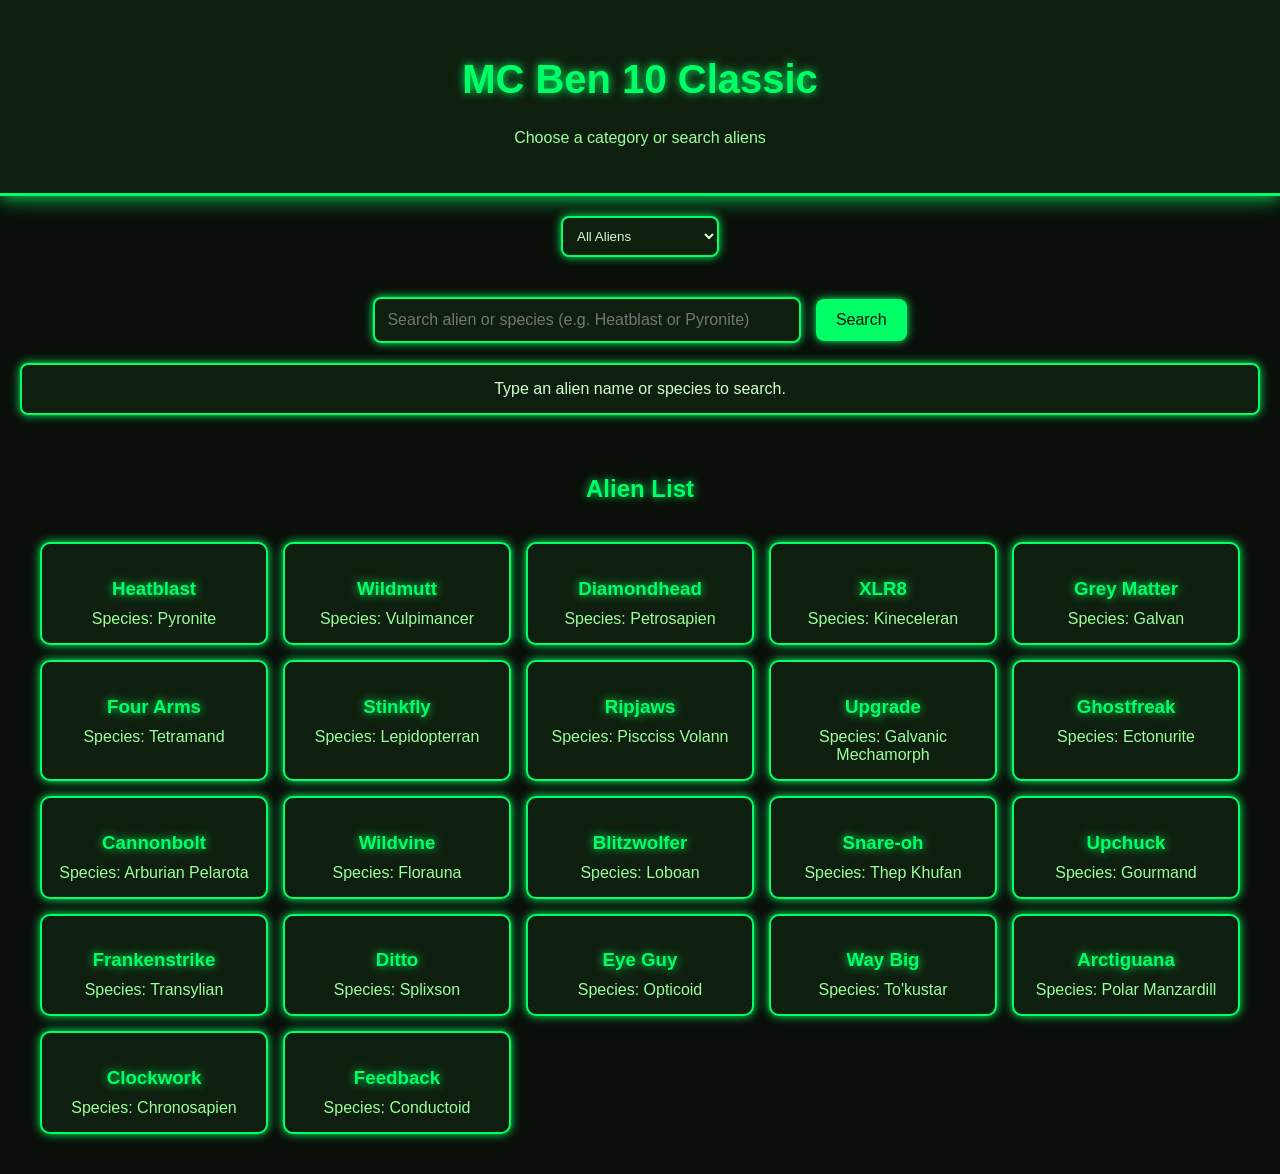
==== index.html @ 09f0365b "Update Omnitrix logo image source" ====
<!DOCTYPE html>
<html lang="en">
<head>
  <meta charset="UTF-8">
  <meta name="viewport" content="width=device-width, initial-scale=1.0">
  <title>MC Ben 10 Classic</title>
  <link rel="stylesheet" href="style.css">
</head>

<body>

  <!-- Simple Omnitrix Loading Screen -->
  <div id="omniLoading">
    <img id="omniLogo" src="https://i.postimg.cc/vB3P3kk9/images.jpg" alt="Omnitrix Logo">
    <p class="loadingText">Loading...</p>
  </div>

  <header>
    <h1>MC Ben 10 Classic</h1>
    <p>Choose a category or search aliens</p>
  </header>

  <!-- Category Dropdown -->
  <section id="categorySection">
    <select id="categorySelect">
      <option value="all">All Aliens</option>
      <option value="mcclassic">MC Ben 10 Classic</option>
    </select>
  </section>

  <!-- Search Section -->
  <section id="searchSection">
    <input id="searchInput" type="text" placeholder="Search alien or species (e.g. Heatblast or Pyronite)">
    <button id="searchBtn">Search</button>
    <div id="searchResult">Type an alien name or species to search.</div>
  </section>

  <!-- Alien List -->
  <section id="alienSection">
    <h2>Alien List</h2>
    <div id="alienList"></div>
  </section>

  <script src="script.js"></script>
</body>
</html>
---- style.css ----
body {
  background: #0a0f0a;
  color: #d0ffd0;
  font-family: 'Trebuchet MS', sans-serif;
  margin: 0;
  padding: 0;
}

/* Loading Screen */
#omniLoading {
  position: fixed;
  top: 0;
  left: 0;
  width: 100%;
  height: 100%;
  background: #0a0f0a;
  display: flex;
  flex-direction: column;
  justify-content: center;
  align-items: center;
  z-index: 9999;
  transition: opacity 1s ease;
}

#omniLogo {
  width: 120px;
  height: 120px;
  animation: spin 2s linear infinite;
  filter: drop-shadow(0 0 20px #00ff66);
}

@keyframes spin {
  from { transform: rotate(0deg); }
  to { transform: rotate(360deg); }
}

.loadingText {
  margin-top: 20px;
  color: #00ff66;
  font-size: 1.3rem;
  letter-spacing: 3px;
  text-shadow: 0 0 10px #00ff66;
}

/* Header */
header {
  text-align: center;
  padding: 30px 10px;
  background: #0f1f0f;
  border-bottom: 3px solid #00ff66;
  box-shadow: 0 0 20px #00ff66;
}

header h1 {
  font-size: 2.5rem;
  color: #00ff66;
  text-shadow: 0 0 10px #00ff66;
}

header p {
  color: #9aff9a;
}

/* Category Dropdown */
#categorySection {
  text-align: center;
  padding: 20px;
}

#categorySelect {
  padding: 10px;
  background: #0f1f0f;
  border: 2px solid #00ff66;
  color: #d0ffd0;
  border-radius: 8px;
  box-shadow: 0 0 10px #00ff66;
}

/* Search Section */
#searchSection {
  padding: 20px;
  text-align: center;
}

#searchInput {
  width: 70%;
  max-width: 400px;
  padding: 12px;
  border-radius: 8px;
  border: 2px solid #00ff66;
  background: #0f1f0f;
  color: #d0ffd0;
  font-size: 1rem;
  box-shadow: 0 0 10px #00ff66;
}

#searchBtn {
  padding: 12px 20px;
  margin-left: 10px;
  background: #00ff66;
  color: #0a0f0a;
  border: none;
  border-radius: 8px;
  font-size: 1rem;
  cursor: pointer;
  box-shadow: 0 0 10px #00ff66;
}

#searchBtn:hover {
  box-shadow: 0 0 20px #00ff66;
}

#searchResult {
  margin-top: 20px;
  padding: 15px;
  background: #0f1f0f;
  border: 2px solid #00ff66;
  border-radius: 8px;
  box-shadow: 0 0 10px #00ff66;
}

/* Alien List */
#alienSection {
  padding: 20px;
}

#alienSection h2 {
  text-align: center;
  color: #00ff66;
  text-shadow: 0 0 8px #00ff66;
}

#alienList {
  display: grid;
  grid-template-columns: repeat(auto-fit, minmax(220px, 1fr));
  gap: 15px;
  padding: 20px;
}

.alien-card {
  background: #0f1f0f;
  border: 2px solid #00ff66;
  border-radius: 10px;
  padding: 15px;
  text-align: center;
  transition: 0.2s;
  box-shadow: 0 0 10px #00ff66;
}

.alien-card:hover {
  transform: scale(1.05);
  box-shadow: 0 0 20px #00ff66;
}

.alien-card h3 {
  color: #00ff66;
  margin-bottom: 10px;
  text-shadow: 0 0 10px #00ff66;
}

.alien-meta {
  color: #9aff9a;
}
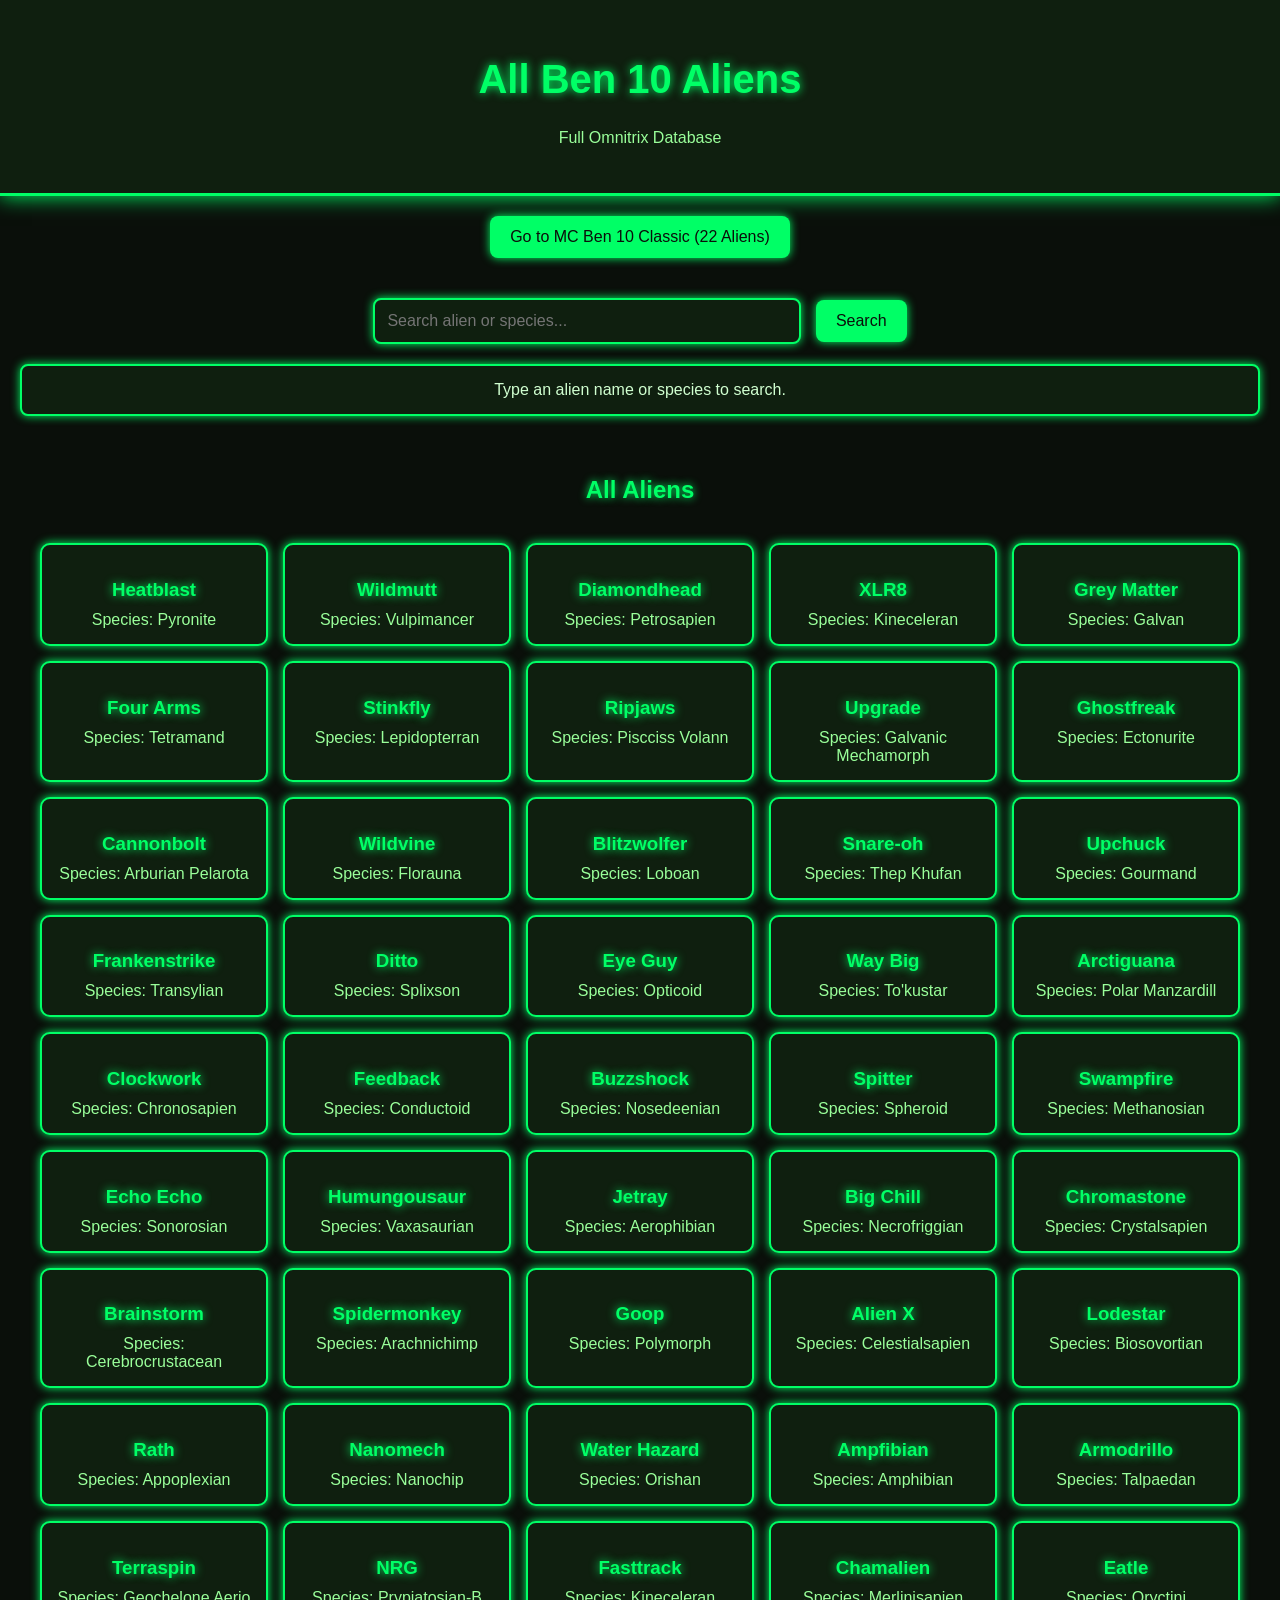
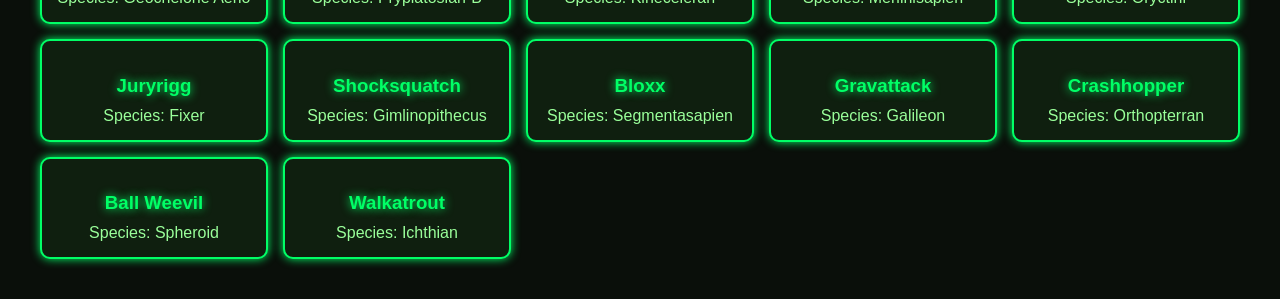
==== commit d82175fd: "Rename all.html to index.html" ====
--- a/index.html
+++ b/index.html
@@ -3,44 +3,34 @@
 <head>
   <meta charset="UTF-8">
   <meta name="viewport" content="width=device-width, initial-scale=1.0">
-  <title>MC Ben 10 Classic</title>
+  <title>All Ben 10 Aliens</title>
   <link rel="stylesheet" href="style.css">
 </head>
 
 <body>
 
-  <!-- Simple Omnitrix Loading Screen -->
-  <div id="omniLoading">
-    <img id="omniLogo" src="https://i.postimg.cc/vB3P3kk9/images.jpg" alt="Omnitrix Logo">
-    <p class="loadingText">Loading...</p>
-  </div>
-
   <header>
-    <h1>MC Ben 10 Classic</h1>
-    <p>Choose a category or search aliens</p>
+    <h1>All Ben 10 Aliens</h1>
+    <p>Full Omnitrix Database</p>
   </header>
 
-  <!-- Category Dropdown -->
-  <section id="categorySection">
-    <select id="categorySelect">
-      <option value="all">All Aliens</option>
-      <option value="mcclassic">MC Ben 10 Classic</option>
-    </select>
+  <section id="navSection">
+    <button onclick="window.location.href='mcclassic.html'" id="mcBtn">
+      Go to MC Ben 10 Classic (22 Aliens)
+    </button>
   </section>
 
-  <!-- Search Section -->
   <section id="searchSection">
-    <input id="searchInput" type="text" placeholder="Search alien or species (e.g. Heatblast or Pyronite)">
+    <input id="searchInput" type="text" placeholder="Search alien or species...">
     <button id="searchBtn">Search</button>
     <div id="searchResult">Type an alien name or species to search.</div>
   </section>
 
-  <!-- Alien List -->
   <section id="alienSection">
-    <h2>Alien List</h2>
+    <h2>All Aliens</h2>
     <div id="alienList"></div>
   </section>
 
-  <script src="script.js"></script>
+  <script src="all.js"></script>
 </body>
 </html>
--- a/style.css
+++ b/style.css
@@ -4,42 +4,6 @@
   font-family: 'Trebuchet MS', sans-serif;
   margin: 0;
   padding: 0;
-}
-
-/* Loading Screen */
-#omniLoading {
-  position: fixed;
-  top: 0;
-  left: 0;
-  width: 100%;
-  height: 100%;
-  background: #0a0f0a;
-  display: flex;
-  flex-direction: column;
-  justify-content: center;
-  align-items: center;
-  z-index: 9999;
-  transition: opacity 1s ease;
-}
-
-#omniLogo {
-  width: 120px;
-  height: 120px;
-  animation: spin 2s linear infinite;
-  filter: drop-shadow(0 0 20px #00ff66);
-}
-
-@keyframes spin {
-  from { transform: rotate(0deg); }
-  to { transform: rotate(360deg); }
-}
-
-.loadingText {
-  margin-top: 20px;
-  color: #00ff66;
-  font-size: 1.3rem;
-  letter-spacing: 3px;
-  text-shadow: 0 0 10px #00ff66;
 }
 
 /* Header */
@@ -61,19 +25,25 @@
   color: #9aff9a;
 }
 
-/* Category Dropdown */
-#categorySection {
+/* Navigation Buttons */
+#navSection {
   text-align: center;
   padding: 20px;
 }
 
-#categorySelect {
-  padding: 10px;
-  background: #0f1f0f;
-  border: 2px solid #00ff66;
-  color: #d0ffd0;
+#navSection button {
+  padding: 12px 20px;
+  background: #00ff66;
+  color: #0a0f0a;
+  border: none;
   border-radius: 8px;
+  font-size: 1rem;
+  cursor: pointer;
   box-shadow: 0 0 10px #00ff66;
+}
+
+#navSection button:hover {
+  box-shadow: 0 0 20px #00ff66;
 }
 
 /* Search Section */
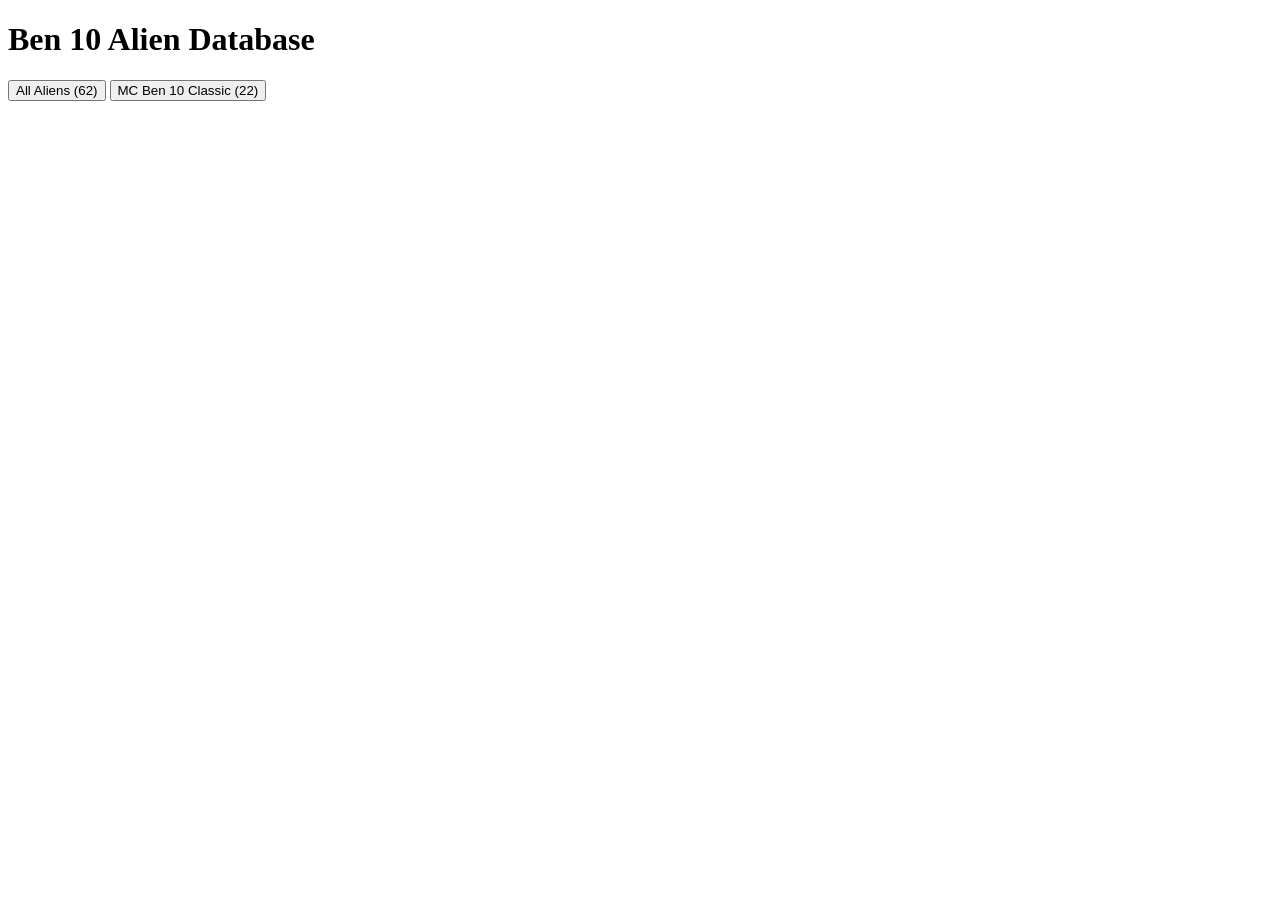
==== commit c38daae3: "Add initial HTML structure for Ben 10 Database" ====
--- a/index.html
+++ b/index.html
@@ -3,34 +3,23 @@
 <head>
   <meta charset="UTF-8">
   <meta name="viewport" content="width=device-width, initial-scale=1.0">
-  <title>All Ben 10 Aliens</title>
-  <link rel="stylesheet" href="style.css">
+  <title>Ben 10 Database</title>
+  <link rel="stylesheet" href="homepage.css">
 </head>
 
 <body>
 
-  <header>
-    <h1>All Ben 10 Aliens</h1>
-    <p>Full Omnitrix Database</p>
-  </header>
+  <div class="centerBox">
+    <h1>Ben 10 Alien Database</h1>
 
-  <section id="navSection">
-    <button onclick="window.location.href='mcclassic.html'" id="mcBtn">
-      Go to MC Ben 10 Classic (22 Aliens)
+    <button onclick="window.location.href='all.html'" class="navBtn">
+      All Aliens (62)
     </button>
-  </section>
 
-  <section id="searchSection">
-    <input id="searchInput" type="text" placeholder="Search alien or species...">
-    <button id="searchBtn">Search</button>
-    <div id="searchResult">Type an alien name or species to search.</div>
-  </section>
+    <button onclick="window.location.href='mcclassic.html'" class="navBtn">
+      MC Ben 10 Classic (22)
+    </button>
+  </div>
 
-  <section id="alienSection">
-    <h2>All Aliens</h2>
-    <div id="alienList"></div>
-  </section>
-
-  <script src="all.js"></script>
 </body>
 </html>
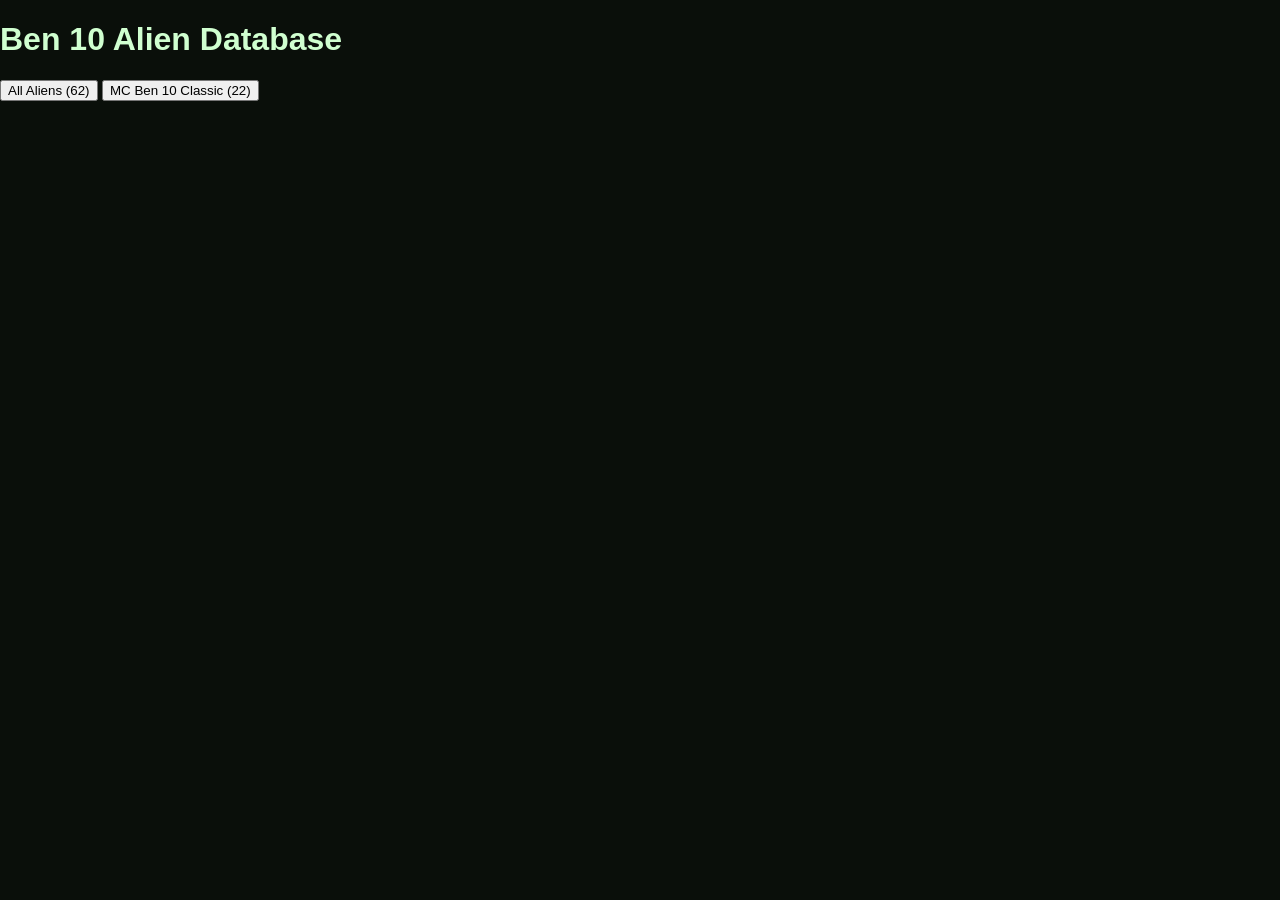
==== commit 7e05b19e: "Change stylesheet link from homepage.css to style.css" ====
--- a/index.html
+++ b/index.html
@@ -4,7 +4,7 @@
   <meta charset="UTF-8">
   <meta name="viewport" content="width=device-width, initial-scale=1.0">
   <title>Ben 10 Database</title>
-  <link rel="stylesheet" href="homepage.css">
+  <link rel="stylesheet" href="style.css">
 </head>
 
 <body>
--- a/style.css
+++ b/style.css
@@ -0,0 +1,133 @@
+body {
+  background: #0a0f0a;
+  color: #d0ffd0;
+  font-family: 'Trebuchet MS', sans-serif;
+  margin: 0;
+  padding: 0;
+}
+
+/* Header */
+header {
+  text-align: center;
+  padding: 30px 10px;
+  background: #0f1f0f;
+  border-bottom: 3px solid #00ff66;
+  box-shadow: 0 0 20px #00ff66;
+}
+
+header h1 {
+  font-size: 2.5rem;
+  color: #00ff66;
+  text-shadow: 0 0 10px #00ff66;
+}
+
+header p {
+  color: #9aff9a;
+}
+
+/* Navigation Buttons */
+#navSection {
+  text-align: center;
+  padding: 20px;
+}
+
+#navSection button {
+  padding: 12px 20px;
+  background: #00ff66;
+  color: #0a0f0a;
+  border: none;
+  border-radius: 8px;
+  font-size: 1rem;
+  cursor: pointer;
+  box-shadow: 0 0 10px #00ff66;
+}
+
+#navSection button:hover {
+  box-shadow: 0 0 20px #00ff66;
+}
+
+/* Search Section */
+#searchSection {
+  padding: 20px;
+  text-align: center;
+}
+
+#searchInput {
+  width: 70%;
+  max-width: 400px;
+  padding: 12px;
+  border-radius: 8px;
+  border: 2px solid #00ff66;
+  background: #0f1f0f;
+  color: #d0ffd0;
+  font-size: 1rem;
+  box-shadow: 0 0 10px #00ff66;
+}
+
+#searchBtn {
+  padding: 12px 20px;
+  margin-left: 10px;
+  background: #00ff66;
+  color: #0a0f0a;
+  border: none;
+  border-radius: 8px;
+  font-size: 1rem;
+  cursor: pointer;
+  box-shadow: 0 0 10px #00ff66;
+}
+
+#searchBtn:hover {
+  box-shadow: 0 0 20px #00ff66;
+}
+
+#searchResult {
+  margin-top: 20px;
+  padding: 15px;
+  background: #0f1f0f;
+  border: 2px solid #00ff66;
+  border-radius: 8px;
+  box-shadow: 0 0 10px #00ff66;
+}
+
+/* Alien List */
+#alienSection {
+  padding: 20px;
+}
+
+#alienSection h2 {
+  text-align: center;
+  color: #00ff66;
+  text-shadow: 0 0 8px #00ff66;
+}
+
+#alienList {
+  display: grid;
+  grid-template-columns: repeat(auto-fit, minmax(220px, 1fr));
+  gap: 15px;
+  padding: 20px;
+}
+
+.alien-card {
+  background: #0f1f0f;
+  border: 2px solid #00ff66;
+  border-radius: 10px;
+  padding: 15px;
+  text-align: center;
+  transition: 0.2s;
+  box-shadow: 0 0 10px #00ff66;
+}
+
+.alien-card:hover {
+  transform: scale(1.05);
+  box-shadow: 0 0 20px #00ff66;
+}
+
+.alien-card h3 {
+  color: #00ff66;
+  margin-bottom: 10px;
+  text-shadow: 0 0 10px #00ff66;
+}
+
+.alien-meta {
+  color: #9aff9a;
+}
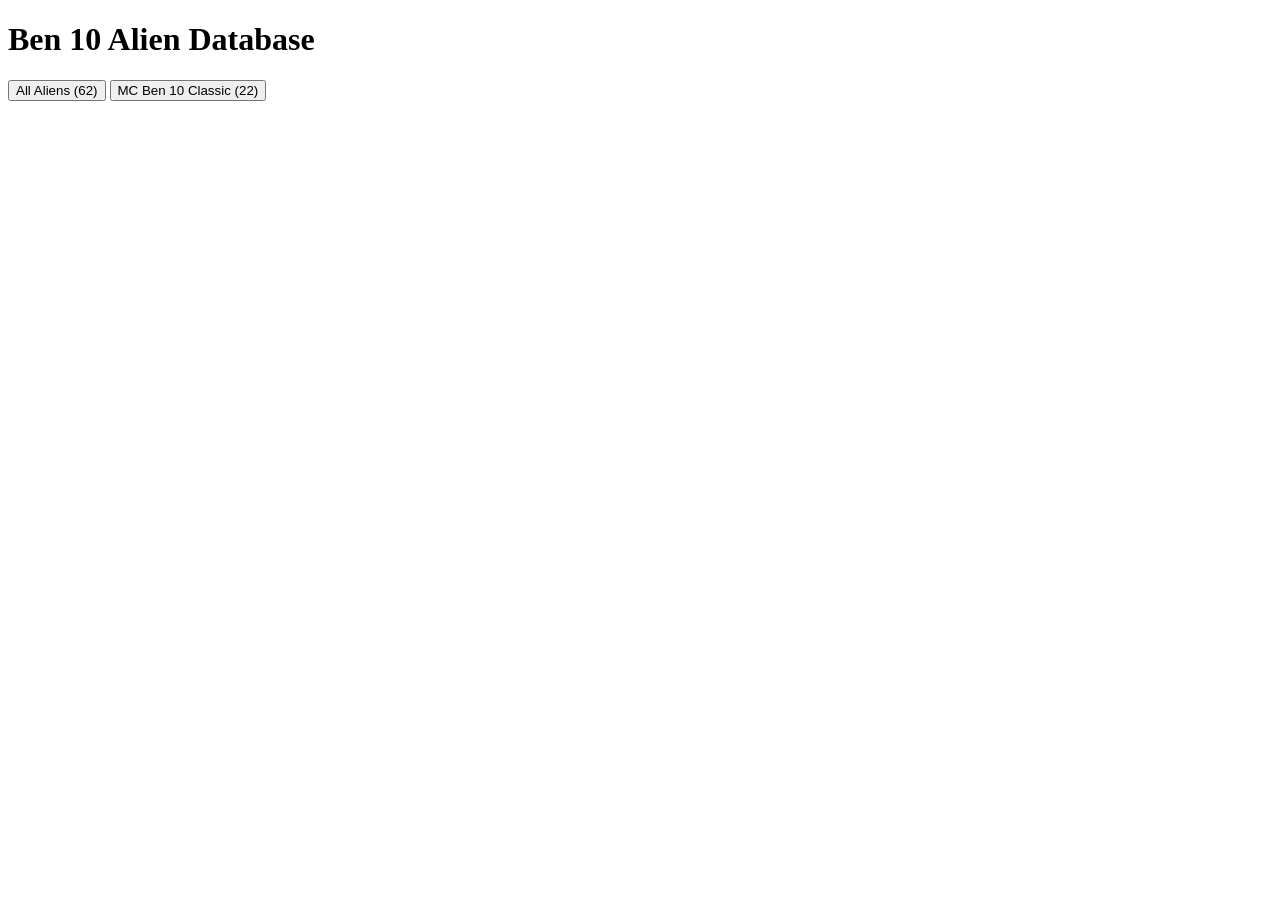
==== commit 7436f370: "Change stylesheet link from style.css to homepage.css" ====
--- a/index.html
+++ b/index.html
@@ -4,7 +4,7 @@
   <meta charset="UTF-8">
   <meta name="viewport" content="width=device-width, initial-scale=1.0">
   <title>Ben 10 Database</title>
-  <link rel="stylesheet" href="style.css">
+  <link rel="stylesheet" href="homepage.css">
 </head>
 
 <body>
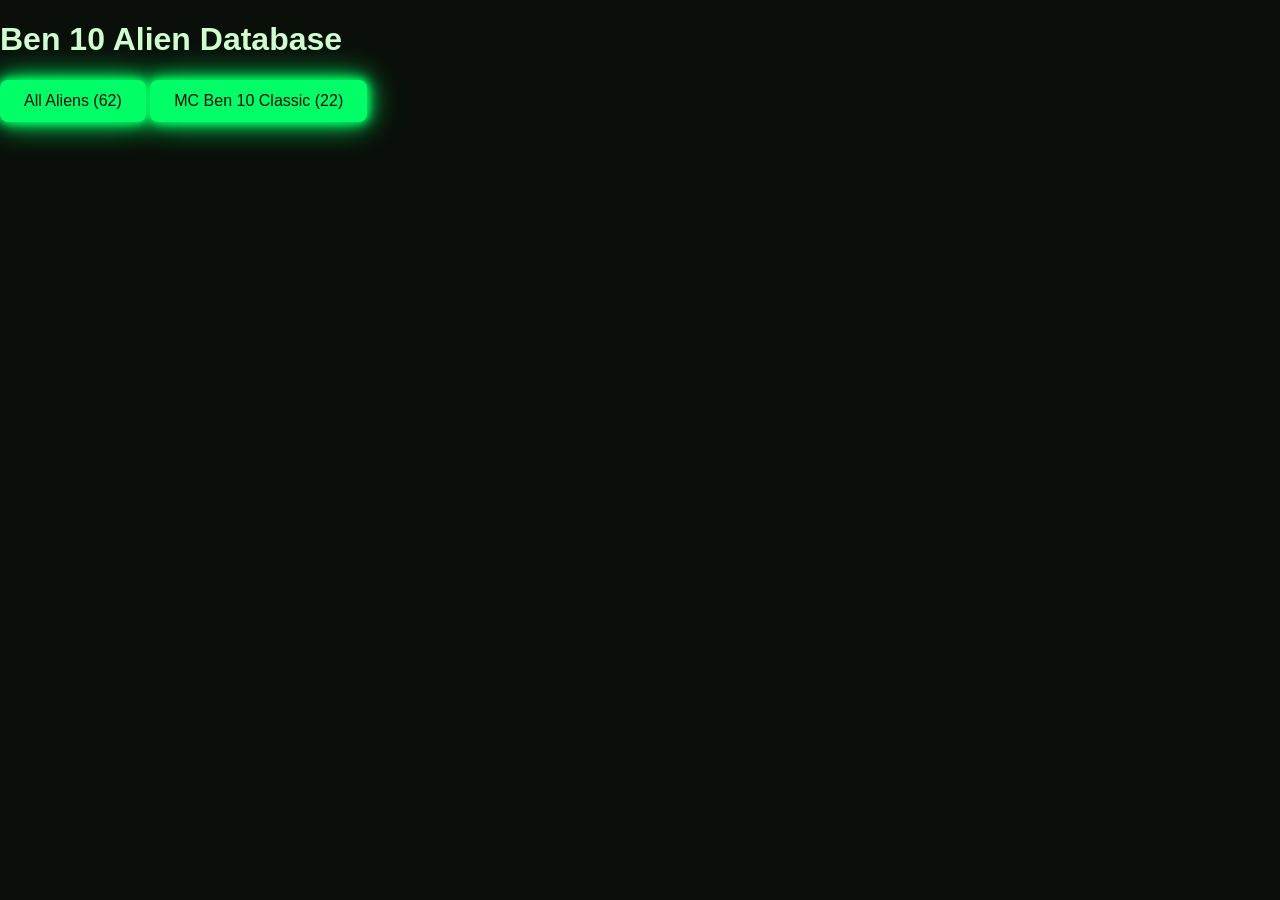
==== commit 1b91e6d9: "Change stylesheet link from homepage.css to style.css" ====
--- a/index.html
+++ b/index.html
@@ -4,7 +4,7 @@
   <meta charset="UTF-8">
   <meta name="viewport" content="width=device-width, initial-scale=1.0">
   <title>Ben 10 Database</title>
-  <link rel="stylesheet" href="homepage.css">
+  <link rel="stylesheet" href="style.css">
 </head>
 
 <body>
--- a/style.css
+++ b/style.css
@@ -0,0 +1,138 @@
+/* PAGE BACKGROUND */
+body {
+  background: #0a0f0a;
+  color: #d0ffd0;
+  font-family: 'Trebuchet MS', sans-serif;
+  margin: 0;
+  padding: 0;
+}
+
+/* HEADER */
+header {
+  text-align: center;
+  padding: 30px 10px;
+  background: #0f1f0f;
+  border-bottom: 3px solid #00ff66;
+  box-shadow: 0 0 20px #00ff66;
+}
+
+header h1 {
+  font-size: 2.5rem;
+  color: #00ff66;
+  text-shadow: 0 0 10px #00ff66;
+}
+
+header p {
+  color: #9aff9a;
+}
+
+/* NEON BUTTONS */
+button,
+.home-btn,
+.nav-btn,
+.action-btn {
+    background-color: #00ff66;
+    color: #0a0f0a;
+    border: none;
+    padding: 12px 24px;
+    font-size: 1rem;
+    border-radius: 8px;
+    cursor: pointer;
+
+    box-shadow: 0 0 8px #00ff66,
+                0 0 16px #00ff66,
+                0 0 32px #00ff66;
+    transition: 0.2s ease;
+}
+
+button:hover,
+.home-btn:hover,
+.nav-btn:hover,
+.action-btn:hover {
+    box-shadow: 0 0 12px #00ff66,
+                0 0 24px #00ff66,
+                0 0 48px #00ff66;
+    transform: scale(1.05);
+}
+
+/* NAV SECTION */
+#navSection {
+  text-align: center;
+  padding: 20px;
+}
+
+/* SEARCH SECTION */
+#searchSection {
+  padding: 20px;
+  text-align: center;
+}
+
+#searchInput {
+  width: 70%;
+  max-width: 400px;
+  padding: 12px;
+  border-radius: 8px;
+  border: 2px solid #00ff66;
+  background: #0f1f0f;
+  color: #d0ffd0;
+  font-size: 1rem;
+  box-shadow: 0 0 10px #00ff66;
+}
+
+#searchBtn {
+  margin-left: 10px;
+}
+
+#searchResult {
+  margin-top: 20px;
+  padding: 15px;
+  background: #0f1f0f;
+  border: 2px solid #00ff66;
+  border-radius: 8px;
+  box-shadow: 0 0 10px #00ff66;
+}
+
+/* ALIEN SECTION */
+#alienSection {
+  padding: 20px;
+}
+
+#alienSection h2 {
+  text-align: center;
+  color: #00ff66;
+  text-shadow: 0 0 8px #00ff66;
+}
+
+/* ALIEN GRID */
+#alienList {
+  display: grid;
+  grid-template-columns: repeat(auto-fit, minmax(220px, 1fr));
+  gap: 15px;
+  padding: 20px;
+}
+
+/* ALIEN CARD */
+.alien-card {
+  background: #0f1f0f;
+  border: 2px solid #00ff66;
+  border-radius: 10px;
+  padding: 15px;
+  text-align: center;
+  transition: 0.2s;
+  box-shadow: 0 0 10px #00ff66;
+}
+
+.alien-card:hover {
+  transform: scale(1.05);
+  box-shadow: 0 0 20px #00ff66;
+}
+
+.alien-card h3 {
+  color: #00ff66;
+  margin-bottom: 10px;
+  text-shadow: 0 0 10px #00ff66;
+}
+
+.alien-meta {
+  color: #9aff9a;
+}
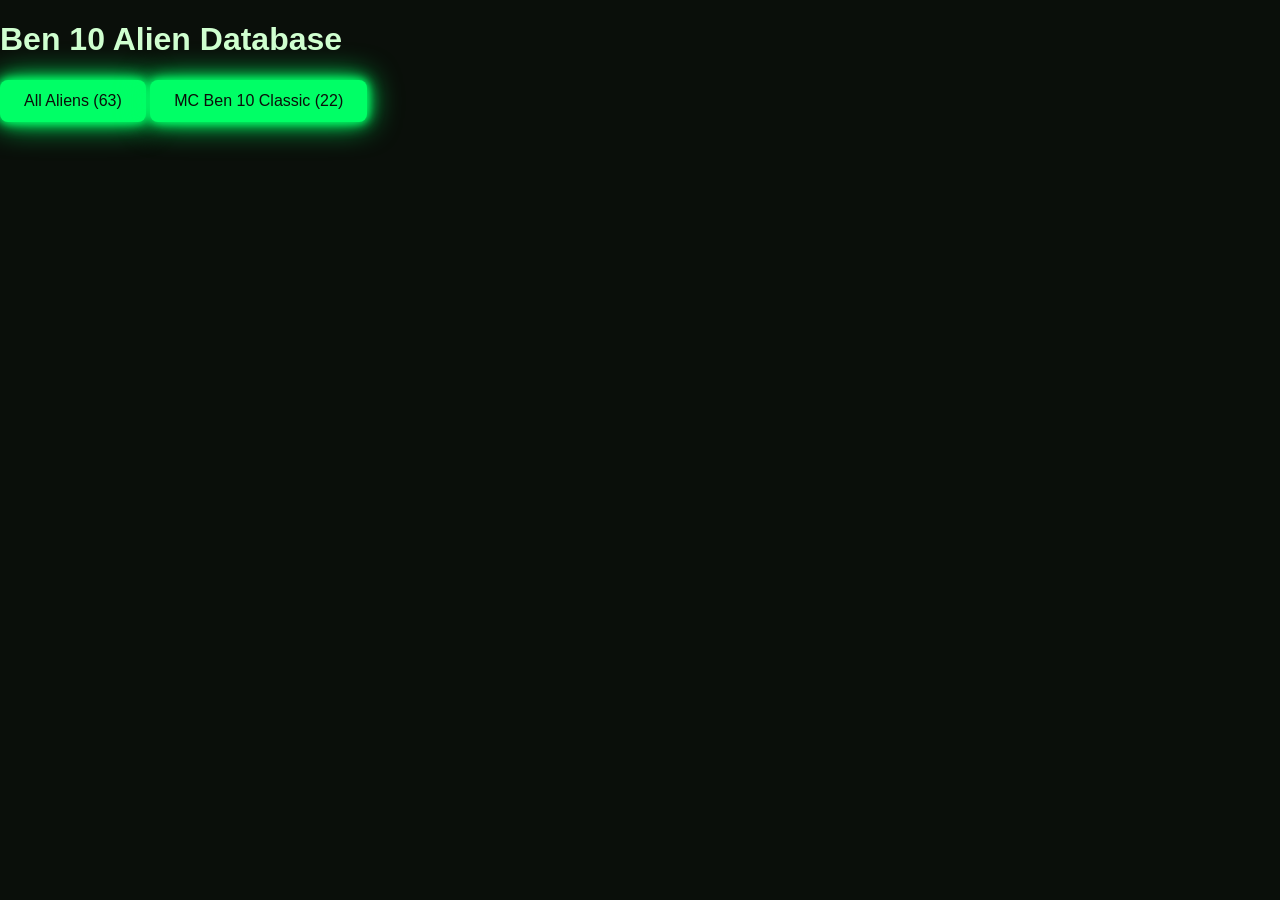
==== commit 56aa7b94: "Update alien count in All Aliens button" ====
--- a/index.html
+++ b/index.html
@@ -13,7 +13,7 @@
     <h1>Ben 10 Alien Database</h1>
 
     <button onclick="window.location.href='all.html'" class="navBtn">
-      All Aliens (62)
+      All Aliens (63)
     </button>
 
     <button onclick="window.location.href='mcclassic.html'" class="navBtn">
